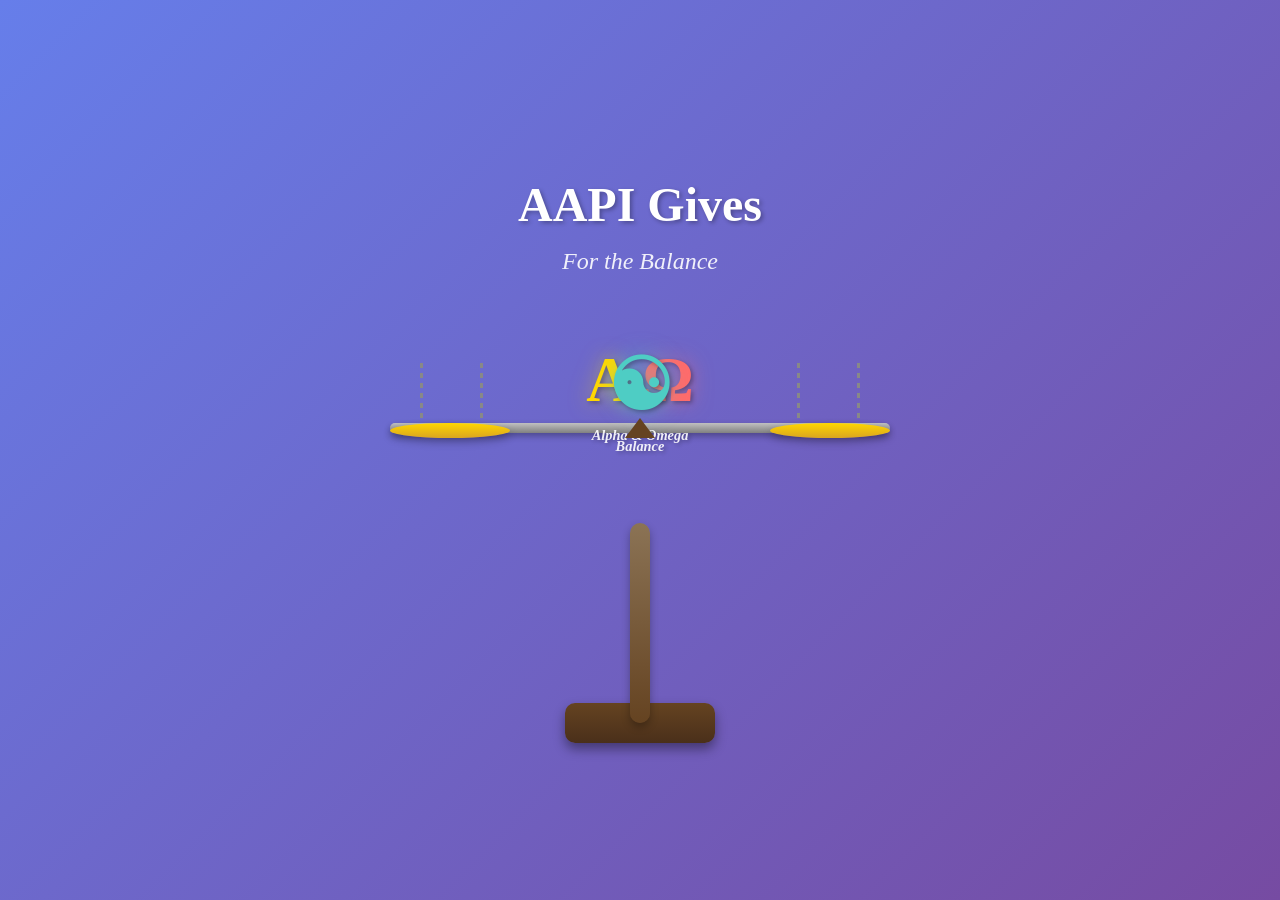
==== index.html @ ca5f487c "Add animated balance scale HTML page Co-authored-by: dcommandeur <32938658+dcommandeur@users.noreply" ====
<!DOCTYPE html>
<html lang="en">
<head>
    <meta charset="UTF-8">
    <meta name="viewport" content="width=device-width, initial-scale=1.0">
    <title>AAPI Gives - For the Balance</title>
    <style>
        * {
            margin: 0;
            padding: 0;
            box-sizing: border-box;
        }

        body {
            font-family: 'Georgia', serif;
            background: linear-gradient(135deg, #667eea 0%, #764ba2 100%);
            min-height: 100vh;
            display: flex;
            flex-direction: column;
            justify-content: center;
            align-items: center;
            overflow: hidden;
        }

        h1 {
            color: white;
            font-size: 3rem;
            margin-bottom: 1rem;
            text-shadow: 2px 2px 4px rgba(0, 0, 0, 0.3);
            animation: fadeIn 1s ease-in;
        }

        .subtitle {
            color: rgba(255, 255, 255, 0.9);
            font-size: 1.5rem;
            margin-bottom: 3rem;
            font-style: italic;
            animation: fadeIn 1.5s ease-in;
        }

        .scale-container {
            position: relative;
            width: 600px;
            height: 400px;
            animation: fadeIn 2s ease-in;
        }

        /* Scale stand */
        .stand {
            position: absolute;
            bottom: 0;
            left: 50%;
            transform: translateX(-50%);
            width: 20px;
            height: 200px;
            background: linear-gradient(to bottom, #8B7355, #654321);
            border-radius: 10px;
            box-shadow: 0 4px 8px rgba(0, 0, 0, 0.3);
        }

        .base {
            position: absolute;
            bottom: -20px;
            left: 50%;
            transform: translateX(-50%);
            width: 150px;
            height: 40px;
            background: linear-gradient(to bottom, #654321, #4a2f1a);
            border-radius: 10px;
            box-shadow: 0 6px 12px rgba(0, 0, 0, 0.4);
        }

        /* Balance beam */
        .beam {
            position: absolute;
            top: 100px;
            left: 50%;
            transform-origin: center center;
            width: 500px;
            height: 10px;
            background: linear-gradient(to bottom, #C0C0C0, #808080);
            border-radius: 5px;
            margin-left: -250px;
            box-shadow: 0 3px 6px rgba(0, 0, 0, 0.3);
            animation: tilt 4s ease-in-out infinite;
        }

        /* Scale plates */
        .plate {
            position: absolute;
            width: 120px;
            height: 15px;
            background: linear-gradient(to bottom, #FFD700, #DAA520);
            border-radius: 50%;
            box-shadow: 0 4px 8px rgba(0, 0, 0, 0.3);
        }

        .plate-left {
            left: 0;
            top: 0;
        }

        .plate-right {
            right: 0;
            top: 0;
        }

        /* Chains */
        .chain {
            position: absolute;
            width: 3px;
            height: 60px;
            background: repeating-linear-gradient(
                to bottom,
                #888 0px,
                #888 5px,
                transparent 5px,
                transparent 10px
            );
        }

        .chain-left-1 {
            left: 30px;
            top: -60px;
        }

        .chain-left-2 {
            left: 90px;
            top: -60px;
        }

        .chain-right-1 {
            right: 30px;
            top: -60px;
        }

        .chain-right-2 {
            right: 90px;
            top: -60px;
        }

        /* Content on plates */
        .content {
            position: absolute;
            top: 20px;
            width: 100%;
            text-align: center;
            font-size: 3rem;
            font-weight: bold;
            text-shadow: 2px 2px 4px rgba(0, 0, 0, 0.3);
        }

        .left-content {
            left: 0;
            animation: float 3s ease-in-out infinite;
        }

        .left-content .symbols {
            display: flex;
            justify-content: center;
            align-items: center;
            gap: 10px;
        }

        .alpha {
            color: #FFD700;
            font-size: 4rem;
            filter: drop-shadow(0 0 10px rgba(255, 215, 0, 0.5));
        }

        .omega {
            color: #FF6B6B;
            font-size: 4rem;
            filter: drop-shadow(0 0 10px rgba(255, 107, 107, 0.5));
        }

        .right-content {
            right: 0;
            animation: float 3s ease-in-out infinite 0.5s;
        }

        .sign {
            color: #4ECDC4;
            font-size: 4.5rem;
            filter: drop-shadow(0 0 10px rgba(78, 205, 196, 0.5));
        }

        .label {
            font-size: 0.9rem;
            color: white;
            margin-top: 10px;
            font-style: italic;
            opacity: 0.9;
        }

        /* Animations */
        @keyframes tilt {
            0%, 100% {
                transform: rotate(0deg);
            }
            25% {
                transform: rotate(-3deg);
            }
            75% {
                transform: rotate(3deg);
            }
        }

        @keyframes float {
            0%, 100% {
                transform: translateY(0);
            }
            50% {
                transform: translateY(-10px);
            }
        }

        @keyframes fadeIn {
            from {
                opacity: 0;
                transform: translateY(-20px);
            }
            to {
                opacity: 1;
                transform: translateY(0);
            }
        }

        /* Fulcrum/pivot point */
        .fulcrum {
            position: absolute;
            top: 95px;
            left: 50%;
            transform: translateX(-50%);
            width: 0;
            height: 0;
            border-left: 15px solid transparent;
            border-right: 15px solid transparent;
            border-bottom: 20px solid #654321;
            z-index: 1;
        }

        /* Decorative sparkles */
        .sparkle {
            position: absolute;
            width: 4px;
            height: 4px;
            background: white;
            border-radius: 50%;
            opacity: 0;
            animation: sparkle 2s ease-in-out infinite;
        }

        .sparkle:nth-child(1) { top: 50px; left: 100px; animation-delay: 0s; }
        .sparkle:nth-child(2) { top: 80px; right: 150px; animation-delay: 0.5s; }
        .sparkle:nth-child(3) { top: 120px; left: 200px; animation-delay: 1s; }
        .sparkle:nth-child(4) { top: 60px; right: 80px; animation-delay: 1.5s; }

        @keyframes sparkle {
            0%, 100% {
                opacity: 0;
                transform: scale(0);
            }
            50% {
                opacity: 1;
                transform: scale(1);
            }
        }
    </style>
</head>
<body>
    <h1>AAPI Gives</h1>
    <p class="subtitle">For the Balance</p>
    
    <div class="scale-container">
        <!-- Decorative sparkles -->
        <div class="sparkle"></div>
        <div class="sparkle"></div>
        <div class="sparkle"></div>
        <div class="sparkle"></div>
        
        <!-- Scale stand and base -->
        <div class="base"></div>
        <div class="stand"></div>
        <div class="fulcrum"></div>
        
        <!-- Balance beam with plates -->
        <div class="beam">
            <!-- Left chain and plate -->
            <div class="chain chain-left-1"></div>
            <div class="chain chain-left-2"></div>
            <div class="plate plate-left"></div>
            
            <!-- Right chain and plate -->
            <div class="chain chain-right-1"></div>
            <div class="chain chain-right-2"></div>
            <div class="plate plate-right"></div>
        </div>
        
        <!-- Content on left plate -->
        <div class="content left-content">
            <div class="symbols">
                <span class="alpha">Α</span>
                <span class="omega">Ω</span>
            </div>
            <div class="label">Alpha & Omega</div>
        </div>
        
        <!-- Content on right plate -->
        <div class="content right-content">
            <span class="sign">☯</span>
            <div class="label">Balance</div>
        </div>
    </div>
</body>
</html>
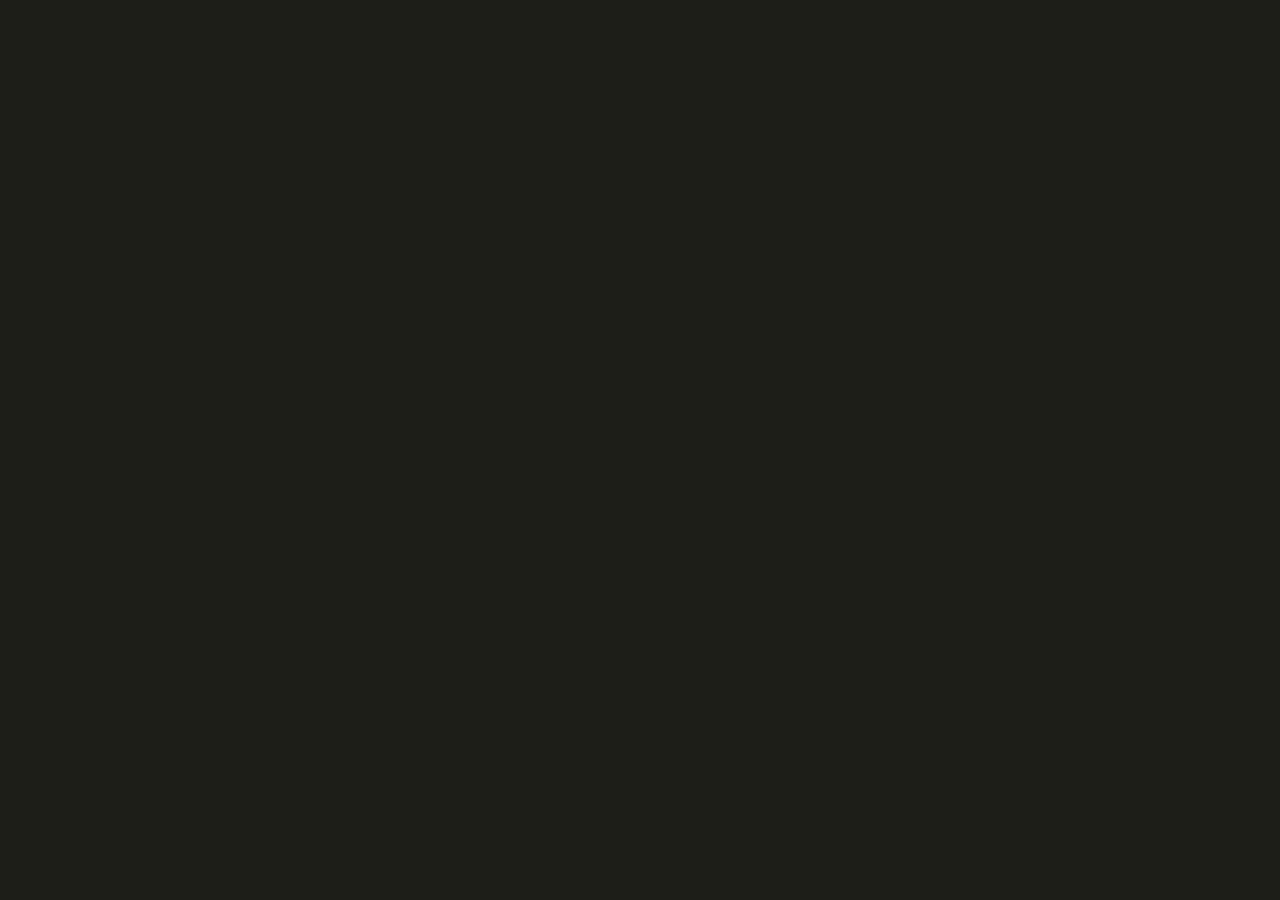
==== commit 5aecc07f: "feat: Add 3D visualization for D|Enterprise scales and icons - Created a new HTML file (aelneri.html" ====
--- a/index.html
+++ b/index.html
@@ -3,314 +3,195 @@
 <head>
     <meta charset="UTF-8">
     <meta name="viewport" content="width=device-width, initial-scale=1.0">
-    <title>AAPI Gives - For the Balance</title>
+    <title>D|Enterprise - Scales (3D)</title>
     <style>
-        * {
-            margin: 0;
-            padding: 0;
-            box-sizing: border-box;
+        body { margin: 0; overflow: hidden; background: #1d1e18; }
+        canvas { display: block; }
+    </style>
+    <!-- Layer 4: The Engine -->
+    <script type="importmap">
+        {
+            "imports": {
+                "three": "https://unpkg.com/three@0.160.0/build/three.module.js"
+            }
+        }
+    </script>
+</head>
+<body>
+    <!-- Layer 3: The Stage -->
+    <script type="module">
+        import * as THREE from 'three';
+
+        // 1. Scene Setup (Layer 1)
+        const scene = new THREE.Scene();
+        scene.background = new THREE.Color(0x1d1e18);
+
+        const camera = new THREE.PerspectiveCamera(75, window.innerWidth / window.innerHeight, 0.1, 1000);
+        camera.position.z = 5;
+        camera.position.y = 1;
+
+        const renderer = new THREE.WebGLRenderer({ antialias: true });
+        renderer.setSize(window.innerWidth, window.innerHeight);
+        document.body.appendChild(renderer.domElement);
+
+        // Lighting
+        const light = new THREE.DirectionalLight(0xffffff, 1);
+        light.position.set(5, 5, 5);
+        scene.add(light);
+        scene.add(new THREE.AmbientLight(0x404040));
+
+        // 2. The Scales (Layer 4 Components)
+        const materialBlack = new THREE.MeshStandardMaterial({ color: 0x000000 });
+        const materialGreen = new THREE.MeshStandardMaterial({ color: 0x09a322 });
+        const materialRed = new THREE.MeshStandardMaterial({ color: 0x972a2a });
+        const materialChain = new THREE.MeshBasicMaterial({ color: 0x555555 });
+
+        // Helper for Rounded Boxes
+        function createRoundedBox(width, height, depth, radius, material) {
+            const geometry = new THREE.BoxGeometry(width, height, depth);
+            // Note: Three.js BoxGeometry doesn't support rounding natively in this version without modifiers.
+            // We will switch to a Capsule or Cylinder for the vertical, and a custom shape or just high-segment box for now?
+            // Actually, let's use a trick: A very thin Cylinder for the vertical, or just accept that "RoundedBoxGeometry" is an external plugin.
+            // For standard Three.js without plugins, we can use Cylinders for the bars to make them "smooth" or just use a high-poly approach.
+            // Let's try using Cylinders for the bars instead of Boxes - they are naturally round.
+            
+            // If the user specifically wants "Rounded Rectangles" (like an iPhone edge), we need a different geometry.
+            // But "Smooth" usually means "No sharp corners". Cylinders are the best native primitive for this.
+            return new THREE.Mesh(new THREE.CylinderGeometry(width/2, width/2, height, 32), material);
         }
 
-        body {
-            font-family: 'Georgia', serif;
-            background: linear-gradient(135deg, #667eea 0%, #764ba2 100%);
-            min-height: 100vh;
-            display: flex;
-            flex-direction: column;
-            justify-content: center;
-            align-items: center;
-            overflow: hidden;
+        // Topbar (Vertical Stand) - Now a Cylinder
+        const topbar = new THREE.Mesh(new THREE.CylinderGeometry(0.1, 0.1, 4, 32), materialBlack);
+        scene.add(topbar);
+
+        // Bottom Bar (Base) - Rounded Rectangle (Box with bevel)
+        // Since we want "smooth edges" but a "rectangle shape", we can use a BoxGeometry but we can't easily bevel it without external loaders.
+        // However, we can simulate it by scaling a Cylinder or just using a Box for now if the user wants the SHAPE back.
+        // Let's revert to BoxGeometry but maybe add a small bevel if possible? 
+        // Standard BoxGeometry doesn't bevel. Let's just go back to BoxGeometry as requested.
+        const bottomBar = new THREE.Mesh(new THREE.BoxGeometry(3, 0.2, 1), materialBlack);
+        bottomBar.position.y = -2;
+        scene.add(bottomBar);
+
+        // Weighbar (Crossbeam) - Now a Cylinder rotated 90 degrees
+        // Adjusted length to 3.1 to minimize overhang past the bakkies (at +/- 1.5)
+        const weighbar = new THREE.Mesh(new THREE.CylinderGeometry(0.1, 0.1, 3.1, 32), materialBlack);
+        weighbar.rotation.z = Math.PI / 2;
+        weighbar.position.y = 1.5;
+        scene.add(weighbar);
+
+        // The Pivot Joint (Axel/Circle)
+        // This connects the Topbar (Mast) and the Weighbar (Arm)
+        // Gold color, smaller radius (0.08) to fit inside the beam (0.1 radius) with spacing
+        const materialGold = new THREE.MeshStandardMaterial({ color: 0xFFD700, metalness: 0.8, roughness: 0.2 });
+        const pivotGeo = new THREE.CylinderGeometry(0.08, 0.08, 0.3, 32);
+        const pivotJoint = new THREE.Mesh(pivotGeo, materialGold);
+        pivotJoint.rotation.x = Math.PI / 2; // Rotate to face forward like a wheel/axel
+        pivotJoint.position.y = 1.5; // Same height as weighbar
+        scene.add(pivotJoint);
+
+        // Chains & Bakkies (Complex Suspension)
+        function createSuspendedBakkie(xPos, color) {
+            const group = new THREE.Group();
+
+            // 1. The Bakkie (Cup -> Platter -> Rounded Square)
+            // Scaled up to 1.2 as requested
+            // To get "Rounded Corners" on a Box in Three.js without external loaders, we can use a trick:
+            // Create a shape with rounded corners and extrude it.
+            const shape = new THREE.Shape();
+            const w = 1.2, h = 1.2, r = 0.2; // Width, Height, Radius
+            const x = -w/2, y = -h/2;
+            
+            shape.moveTo(x + r, y);
+            shape.lineTo(x + w - r, y);
+            shape.quadraticCurveTo(x + w, y, x + w, y + r);
+            shape.lineTo(x + w, y + h - r);
+            shape.quadraticCurveTo(x + w, y + h, x + w - r, y + h);
+            shape.lineTo(x + r, y + h);
+            shape.quadraticCurveTo(x, y + h, x, y + h - r);
+            shape.lineTo(x, y + r);
+            shape.quadraticCurveTo(x, y, x + r, y);
+
+            const extrudeSettings = { depth: 0.1, bevelEnabled: false };
+            const bakkieGeo = new THREE.ExtrudeGeometry(shape, extrudeSettings);
+            
+            // Rotate to lay flat (Extrude creates along Z, we want Y up)
+            const bakkieMat = new THREE.MeshStandardMaterial({ color: color });
+            const bakkie = new THREE.Mesh(bakkieGeo, bakkieMat);
+            bakkie.rotation.x = Math.PI / 2; 
+            bakkie.position.set(xPos, -0.5, 0.05); // Adjust Y to match previous center
+            // Note: Extrude geometry origin is bottom-left, so we need to center it manually or via geometry.center()
+            bakkieGeo.center(); 
+            
+            group.add(bakkie);
+
+            // 2. The Bolt (Gold Hinge at connection point)
+            // Size <= 2/3 of main pivot (0.08 * 0.66 = ~0.053)
+            const boltGeo = new THREE.CylinderGeometry(0.05, 0.05, 0.3, 32);
+            const bolt = new THREE.Mesh(boltGeo, materialGold);
+            bolt.rotation.x = Math.PI / 2;
+            bolt.position.set(xPos, 1.4, 0);
+            group.add(bolt);
+
+            // 3. The 4 Chains (Curved)
+            const chainMat = new THREE.LineBasicMaterial({ color: 0x555555 });
+            const beamPoint = new THREE.Vector3(xPos, 1.4, 0); // Connection point on beam
+            
+            // Lowered the connection point to touch the platter
+            // Platter y=-0.5, height=0.1 -> Top surface is at -0.45
+            const bakkieRimY = -0.45; 
+            
+            // 4 Connection points (The Corners of the Square)
+            // Kept at +/- 0.5 so they are now "inside" the 1.2 sized platter
+            const corners = [
+                { x: 0.5, z: 0.5 },   // Front Right
+                { x: -0.5, z: 0.5 },  // Front Left
+                { x: -0.5, z: -0.5 }, // Back Left
+                { x: 0.5, z: -0.5 }   // Back Right
+            ];
+            
+            corners.forEach(corner => {
+                const rimX = xPos + corner.x;
+                const rimZ = corner.z;
+                
+                const start = beamPoint;
+                const end = new THREE.Vector3(rimX, bakkieRimY, rimZ);
+                
+                // The "Laidback" Curve (Slack)
+                const mid = new THREE.Vector3().addVectors(start, end).multiplyScalar(0.5);
+                mid.x += (rimX - xPos) * 0.2; // Push out slightly
+                mid.y -= 0.2; // Sag down
+
+                const curve = new THREE.QuadraticBezierCurve3(start, mid, end);
+                const points = curve.getPoints(20);
+                const geometry = new THREE.BufferGeometry().setFromPoints(points);
+                const line = new THREE.Line(geometry, chainMat);
+                group.add(line);
+            });
+
+            return group;
         }
 
-        h1 {
-            color: white;
-            font-size: 3rem;
-            margin-bottom: 1rem;
-            text-shadow: 2px 2px 4px rgba(0, 0, 0, 0.3);
-            animation: fadeIn 1s ease-in;
+        scene.add(createSuspendedBakkie(-1.5, 0x09a322)); // Green Left
+        scene.add(createSuspendedBakkie(1.5, 0x972a2a));  // Red Right
+
+        // Animation Loop
+        function animate() {
+            requestAnimationFrame(animate);
+            
+            // Gentle rotation to show 3D-ness
+            // scene.rotation.y += 0.005;
+
+            renderer.render(scene, camera);
         }
+        animate();
 
-        .subtitle {
-            color: rgba(255, 255, 255, 0.9);
-            font-size: 1.5rem;
-            margin-bottom: 3rem;
-            font-style: italic;
-            animation: fadeIn 1.5s ease-in;
-        }
-
-        .scale-container {
-            position: relative;
-            width: 600px;
-            height: 400px;
-            animation: fadeIn 2s ease-in;
-        }
-
-        /* Scale stand */
-        .stand {
-            position: absolute;
-            bottom: 0;
-            left: 50%;
-            transform: translateX(-50%);
-            width: 20px;
-            height: 200px;
-            background: linear-gradient(to bottom, #8B7355, #654321);
-            border-radius: 10px;
-            box-shadow: 0 4px 8px rgba(0, 0, 0, 0.3);
-        }
-
-        .base {
-            position: absolute;
-            bottom: -20px;
-            left: 50%;
-            transform: translateX(-50%);
-            width: 150px;
-            height: 40px;
-            background: linear-gradient(to bottom, #654321, #4a2f1a);
-            border-radius: 10px;
-            box-shadow: 0 6px 12px rgba(0, 0, 0, 0.4);
-        }
-
-        /* Balance beam */
-        .beam {
-            position: absolute;
-            top: 100px;
-            left: 50%;
-            transform-origin: center center;
-            width: 500px;
-            height: 10px;
-            background: linear-gradient(to bottom, #C0C0C0, #808080);
-            border-radius: 5px;
-            margin-left: -250px;
-            box-shadow: 0 3px 6px rgba(0, 0, 0, 0.3);
-            animation: tilt 4s ease-in-out infinite;
-        }
-
-        /* Scale plates */
-        .plate {
-            position: absolute;
-            width: 120px;
-            height: 15px;
-            background: linear-gradient(to bottom, #FFD700, #DAA520);
-            border-radius: 50%;
-            box-shadow: 0 4px 8px rgba(0, 0, 0, 0.3);
-        }
-
-        .plate-left {
-            left: 0;
-            top: 0;
-        }
-
-        .plate-right {
-            right: 0;
-            top: 0;
-        }
-
-        /* Chains */
-        .chain {
-            position: absolute;
-            width: 3px;
-            height: 60px;
-            background: repeating-linear-gradient(
-                to bottom,
-                #888 0px,
-                #888 5px,
-                transparent 5px,
-                transparent 10px
-            );
-        }
-
-        .chain-left-1 {
-            left: 30px;
-            top: -60px;
-        }
-
-        .chain-left-2 {
-            left: 90px;
-            top: -60px;
-        }
-
-        .chain-right-1 {
-            right: 30px;
-            top: -60px;
-        }
-
-        .chain-right-2 {
-            right: 90px;
-            top: -60px;
-        }
-
-        /* Content on plates */
-        .content {
-            position: absolute;
-            top: 20px;
-            width: 100%;
-            text-align: center;
-            font-size: 3rem;
-            font-weight: bold;
-            text-shadow: 2px 2px 4px rgba(0, 0, 0, 0.3);
-        }
-
-        .left-content {
-            left: 0;
-            animation: float 3s ease-in-out infinite;
-        }
-
-        .left-content .symbols {
-            display: flex;
-            justify-content: center;
-            align-items: center;
-            gap: 10px;
-        }
-
-        .alpha {
-            color: #FFD700;
-            font-size: 4rem;
-            filter: drop-shadow(0 0 10px rgba(255, 215, 0, 0.5));
-        }
-
-        .omega {
-            color: #FF6B6B;
-            font-size: 4rem;
-            filter: drop-shadow(0 0 10px rgba(255, 107, 107, 0.5));
-        }
-
-        .right-content {
-            right: 0;
-            animation: float 3s ease-in-out infinite 0.5s;
-        }
-
-        .sign {
-            color: #4ECDC4;
-            font-size: 4.5rem;
-            filter: drop-shadow(0 0 10px rgba(78, 205, 196, 0.5));
-        }
-
-        .label {
-            font-size: 0.9rem;
-            color: white;
-            margin-top: 10px;
-            font-style: italic;
-            opacity: 0.9;
-        }
-
-        /* Animations */
-        @keyframes tilt {
-            0%, 100% {
-                transform: rotate(0deg);
-            }
-            25% {
-                transform: rotate(-3deg);
-            }
-            75% {
-                transform: rotate(3deg);
-            }
-        }
-
-        @keyframes float {
-            0%, 100% {
-                transform: translateY(0);
-            }
-            50% {
-                transform: translateY(-10px);
-            }
-        }
-
-        @keyframes fadeIn {
-            from {
-                opacity: 0;
-                transform: translateY(-20px);
-            }
-            to {
-                opacity: 1;
-                transform: translateY(0);
-            }
-        }
-
-        /* Fulcrum/pivot point */
-        .fulcrum {
-            position: absolute;
-            top: 95px;
-            left: 50%;
-            transform: translateX(-50%);
-            width: 0;
-            height: 0;
-            border-left: 15px solid transparent;
-            border-right: 15px solid transparent;
-            border-bottom: 20px solid #654321;
-            z-index: 1;
-        }
-
-        /* Decorative sparkles */
-        .sparkle {
-            position: absolute;
-            width: 4px;
-            height: 4px;
-            background: white;
-            border-radius: 50%;
-            opacity: 0;
-            animation: sparkle 2s ease-in-out infinite;
-        }
-
-        .sparkle:nth-child(1) { top: 50px; left: 100px; animation-delay: 0s; }
-        .sparkle:nth-child(2) { top: 80px; right: 150px; animation-delay: 0.5s; }
-        .sparkle:nth-child(3) { top: 120px; left: 200px; animation-delay: 1s; }
-        .sparkle:nth-child(4) { top: 60px; right: 80px; animation-delay: 1.5s; }
-
-        @keyframes sparkle {
-            0%, 100% {
-                opacity: 0;
-                transform: scale(0);
-            }
-            50% {
-                opacity: 1;
-                transform: scale(1);
-            }
-        }
-    </style>
-</head>
-<body>
-    <h1>AAPI Gives</h1>
-    <p class="subtitle">For the Balance</p>
-    
-    <div class="scale-container">
-        <!-- Decorative sparkles -->
-        <div class="sparkle"></div>
-        <div class="sparkle"></div>
-        <div class="sparkle"></div>
-        <div class="sparkle"></div>
-        
-        <!-- Scale stand and base -->
-        <div class="base"></div>
-        <div class="stand"></div>
-        <div class="fulcrum"></div>
-        
-        <!-- Balance beam with plates -->
-        <div class="beam">
-            <!-- Left chain and plate -->
-            <div class="chain chain-left-1"></div>
-            <div class="chain chain-left-2"></div>
-            <div class="plate plate-left"></div>
-            
-            <!-- Right chain and plate -->
-            <div class="chain chain-right-1"></div>
-            <div class="chain chain-right-2"></div>
-            <div class="plate plate-right"></div>
-        </div>
-        
-        <!-- Content on left plate -->
-        <div class="content left-content">
-            <div class="symbols">
-                <span class="alpha">Α</span>
-                <span class="omega">Ω</span>
-            </div>
-            <div class="label">Alpha & Omega</div>
-        </div>
-        
-        <!-- Content on right plate -->
-        <div class="content right-content">
-            <span class="sign">☯</span>
-            <div class="label">Balance</div>
-        </div>
-    </div>
+        // Resize Handler
+        window.addEventListener('resize', () => {
+            camera.aspect = window.innerWidth / window.innerHeight;
+            camera.updateProjectionMatrix();
+            renderer.setSize(window.innerWidth, window.innerHeight);
+        });
+    </script>
 </body>
-</html>
+</html>
